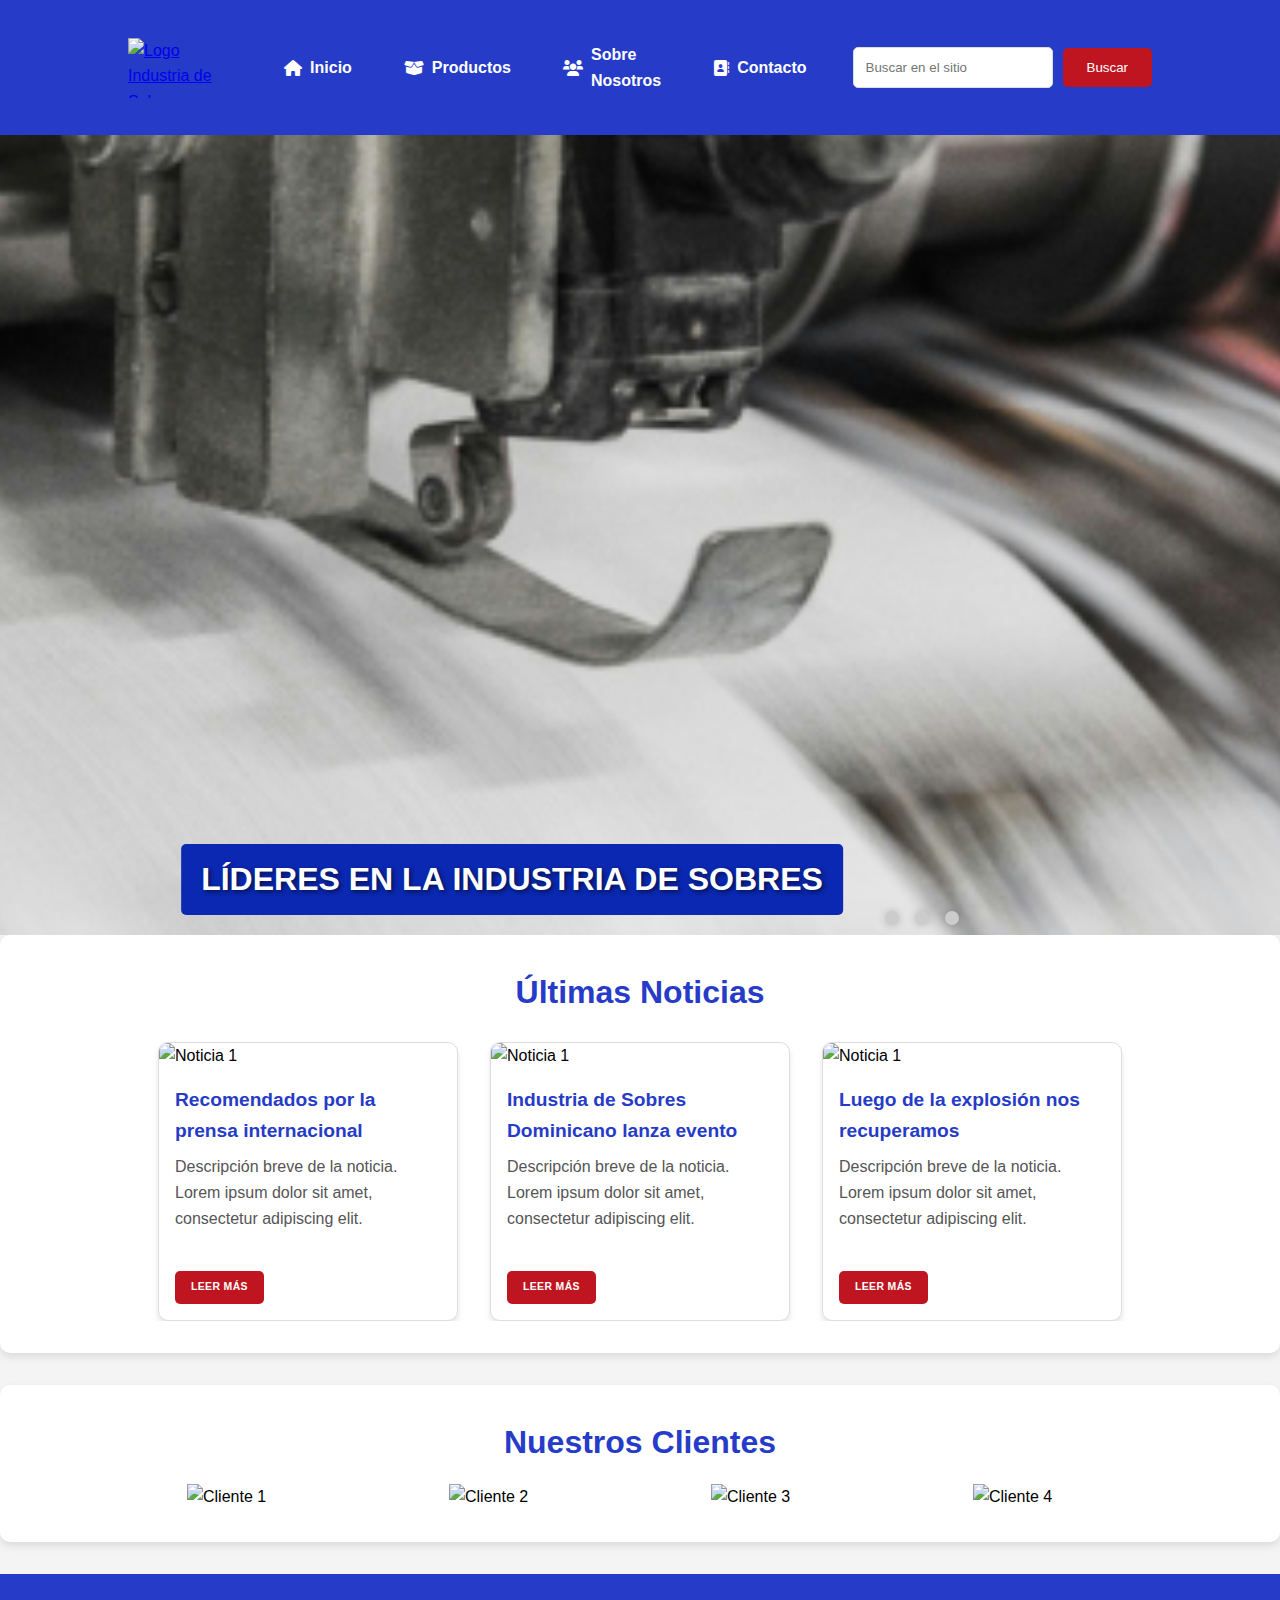
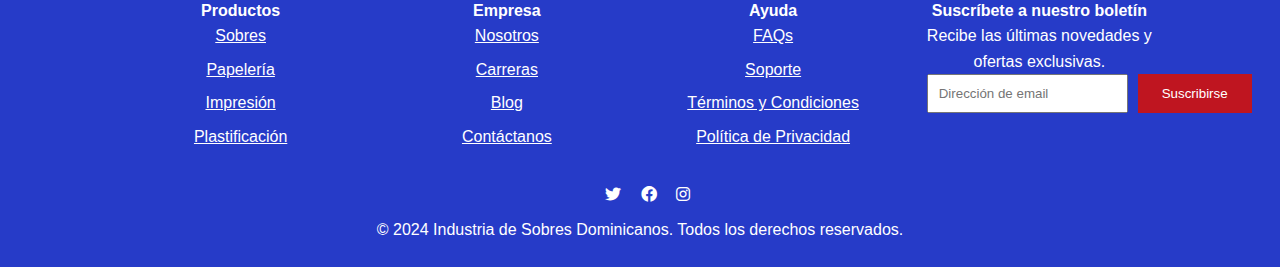
==== index.html @ 10d9c7aa "Add files via upload" ====
<!DOCTYPE html>
<html lang="es">
<head>
    <meta charset="UTF-8">
    <meta name="viewport" content="width=device-width, initial-scale=1.0">
    <title>Inicio - Industria de Sobres Dominicanos</title>
    <link rel="stylesheet" href="estilos.css">
    <link href="https://cdnjs.cloudflare.com/ajax/libs/font-awesome/6.0.0-beta3/css/all.min.css" rel="stylesheet">
    <link rel="icon" href="imagenes/favicon logo isdom.jpg" type="image/jpg">
</head>
<body>
    <header class="site-header">
        <div class="container-header">
            <a href="index.html"><img class="logo" src="imagenes/Logo industria de sobres dominicano.png" alt="Logo Industria de Sobres Dominicanos"></a>
            <nav class="main-nav">
                <ul>
                    <li><a href="index.html"><i class="fa-solid fa-house"></i> Inicio</a></li>
                    <li><a href="productos.html"><i class="fa-solid fa-box-open"></i> Productos</a></li>
                    <li><a href="sobre-nosotros.html"><i class="fa-solid fa-users"></i> Sobre Nosotros</a></li>
                    <li><a href="contacto.html"><i class="fa-solid fa-address-book"></i> Contacto</a></li>
                </ul>
                <div class="busqueda">
                    <input type="text" id="buscar" name="buscar" placeholder="Buscar en el sitio">
                    <button type="button">Buscar</button>
                </div>
            </nav>
        </div>
    </header>

    <main>
        <!-- Sección de Carrusel -->
        <section class="carousel">
            <div class="carousel">
                <div class="carousel-container">
                  
            
                    <div class="carousel-slides">
                        <div class="carousel-slide">
                            <img src="Imagenes/slides/Artboard 1-1.jpg" alt="Slider 1">
                            <div class="caption">LÍDERES EN LA INDUSTRIA DE SOBRES</div>
                        </div>
                        <div class="carousel-slide">
                            <img src="Imagenes/slides/Artboard 1-2.jpg" alt="Slider 2">
                            <div class="caption">COMPROMETIDOS CON LA CALIDAD</div>
                        </div>
                        <div class="carousel-slide">
                            <img src="Imagenes/slides/Artboard 1.jpg" alt="Slider 3">
                            <div class="caption">CON OPORTUNIDADES TODOS LOS MESES</div>
                        </div>
                    </div>
                    
            
                    <div class="carousel-navigation">
                        <label for="slide1"></label>
                        <label for="slide2"></label>
                        <label for="slide3"></label>
                    </div>
                </div>
            </div>
            
        </section>

        <!-- Sección de Noticias -->
        <section class="news">
            <div class="container">
                <h2 class="section-title">Últimas Noticias</h2>
                <div class="news-grid">
                    <!-- Tarjeta de noticia -->
                    <article class="news-card">
                        <img src="imagenes/noticias.jpg" alt="Noticia 1">
                        <div class="news-content">
                            <h3>Recomendados por la prensa internacional</h3>
                            <p>Descripción breve de la noticia. Lorem ipsum dolor sit amet, consectetur adipiscing elit.</p>
                            <a href="#" class="btn">Leer Más</a>
                        </div>
                    </article>
                    <article class="news-card">
                        <img src="imagenes/noticias.jpg" alt="Noticia 1">
                        <div class="news-content">
                            <h3>Industria de Sobres Dominicano lanza evento</h3>
                            <p>Descripción breve de la noticia. Lorem ipsum dolor sit amet, consectetur adipiscing elit.</p>
                            <a href="#" class="btn">Leer Más</a>
                        </div>
                    </article>
                    <article class="news-card">
                        <img src="imagenes/noticias.jpg" alt="Noticia 1">
                        <div class="news-content">
                            <h3>Luego de la explosión nos recuperamos</h3>
                            <p>Descripción breve de la noticia. Lorem ipsum dolor sit amet, consectetur adipiscing elit.</p>
                            <a href="#" class="btn">Leer Más</a>
                        </div>
                    </article>
                </div>
            </div>
        </section>

        <!-- Sección de Clientes -->
        <section class="clients">
            <div class="container">
                <h2 class="section-title">Nuestros Clientes</h2>
                <div class="clients-grid">
                    <div class="client-logo">
                        <img src="imagenes/cliente1.png" alt="Cliente 1">
                    </div>
                    <div class="client-logo">
                        <img src="imagenes/cliente2.png" alt="Cliente 2">
                    </div>
                    <div class="client-logo">
                        <img src="imagenes/cliente3.png" alt="Cliente 3">
                    </div>
                    <div class="client-logo">
                        <img src="imagenes/cliente4.png" alt="Cliente 4">
                    </div>
                </div>
            </div>
        </section>
    </main>

    <footer class="site-footer">
        <div class="footer-container">
            <div class="footer">
                <div class="section">
                    <h4>Productos</h4>
                    <a href="#">Sobres</a>
                    <a href="#">Papelería</a>
                    <a href="#">Impresión</a>
                    <a href="#">Plastificación</a>
                </div>
                <div class="section">
                    <h4>Empresa</h4>
                    <a href="#">Nosotros</a>
                    <a href="#">Carreras</a>
                    <a href="#">Blog</a>
                    <a href="#">Contáctanos</a>
                </div>
                <div class="section">
                    <h4>Ayuda</h4>
                    <a href="#">FAQs</a>
                    <a href="#">Soporte</a>
                    <a href="#">Términos y Condiciones</a>
                    <a href="#">Política de Privacidad</a>
                </div>
                <div class="newsletter">
                    <h4>Suscríbete a nuestro boletín</h4>
                    <p>Recibe las últimas novedades y ofertas exclusivas.</p>
                    <div class="newsletter-input">
                        <input type="email" placeholder="Dirección de email">
                        <button>Suscribirse</button>
                    </div>
                </div>
            </div>
            <div class="bottom">
                <div class="social-links">
                    <a href="#"><i class="fab fa-twitter"></i></a>
                    <a href="#"><i class="fab fa-facebook"></i></a>
                    <a href="#"><i class="fab fa-instagram"></i></a>
                </div>
                <p>© 2024 Industria de Sobres Dominicanos. Todos los derechos reservados.</p>
            </div>
        </div>
    </footer>   
</body>
</html>
---- estilos.css ----
/* General */
* {
    margin: 0;
    padding: 0;
    box-sizing: border-box;
}

body {
    font-family: Arial, sans-serif;
    line-height: 1.6;
    background-color: #f4f4f4;
    color: #000;
}

.container {
    width: 80%;
    margin: 0 auto;
    overflow: hidden;
}

/* Header */
header.site-header {
    background-color: #263bc8;
    color: #ffffff;
    padding: 1.5rem 0;
    display: flex;
    align-items: center;
    justify-content: center;
    box-shadow: 0 4px 6px rgba(0, 0, 0, 0.1);
}

.container-header {
    display: flex;
    align-items: center;
    justify-content: center;
    width: 80%;
}

.logo {
    display: flex;
    align-items: center;
    height: 60px;
    width: auto;
    margin-right: 20px;
}

.main-nav {
    display: flex;
    align-items: center;
    justify-content: center;
}

.main-nav ul {
    list-style: none;
    display: flex;
    align-items: center;
    margin: 0;
    padding: 10px;
    gap: 20px;
}

.main-nav ul li {
    display: flex;
    align-items: center;
}

.main-nav ul li a {
    color: #ffffff;
    text-decoration: none;
    font-weight: bold;
    display: flex;
    align-items: center;
    transition: background-color 0.3s ease, color 0.3s ease;
    padding: 0.5rem 1rem;
    border-radius: 5px;
    gap: 8px;
}

.main-nav ul li a:hover {
    color: #ffffff;
    background-color: #162692;
}

.busqueda {
    display: flex;
    align-items: center;
    margin-left: 20px;
}

.busqueda input {
    width: 200px;
    padding: 0.75rem;
    margin-right: 10px;
    border: 1px solid #dddddd;
    border-radius: 5px;
    transition: border-color 0.3s ease;
}

.busqueda input:focus {
    border-color: #263bc8;
}

.busqueda button {
    background: #bf1520;
    color: #ffffff;
    border: 0;
    padding: 0.75rem 1.5rem;
    cursor: pointer;
    border-radius: 5px;
    transition: background-color 0.3s ease, color 0.3s ease;
}

.busqueda button:hover {
    background: #263bc8;
}

.busqueda button:active {
    background: #ffffff;
    color: #263bc8;
}

/* Estructura general del carrusel */
.carousel {
    width: 100%;
    overflow: hidden;
    position: relative;
    margin: auto;
}

.carousel-container {
    display: flex;
    flex-direction: column;
    align-items: center;
    position: relative;
    width: 100%;
    max-width: 1024px;
    height: 800px;  
} 

.carousel-slides {
    display: flex;
    width: 300%;  
    animation: sliderAnimation 10s infinite;  
}

.carousel-slide {
    width: 100%;
    flex-shrink: 0;
    box-sizing: border-box;
    position: relative;
}

.carousel-slide img {
    width: 100%;
    height: 800px;  
    display: block;
    object-fit: cover;  
}

/* Texto superpuesto en las imágenes */
.carousel-slide .caption {
    position: absolute;
    bottom: 20px;
    left: 50%;
    transform: translateX(-50%);
    color: #ffffff;
    font-size: 2rem;
    font-weight: bold;
    text-shadow: 2px 2px 4px rgba(0, 0, 0, 0.565);  
    background: rgb(10, 40, 177); 
    padding: 10px 20px;
    border-radius: 5px;
    text-align: center;
}

/* Navegación del carrusel */
.carousel-navigation {
    display: flex;
    justify-content: center;
    position: absolute;
    bottom: 10px; 
    left: 90%;
    transform: translateX(-50%);
    z-index: 2;
}

.carousel-navigation label {
    width: 14px;
    height: 14px;
    margin: 0 8px;
    display: flex;
    background: #cccccc;  
    border-radius: 50%;
    cursor: pointer;
    transition: background 0.3s ease, transform 0.3s ease;
    box-shadow: 0 0 8px rgba(0, 0, 0, 0.2);  
}



/* Resaltar el botón activo */
#slide1:checked ~ .carousel-navigation label[for="slide1"],
#slide2:checked ~ .carousel-navigation label[for="slide2"],
#slide3:checked ~ .carousel-navigation label[for="slide3"] {
    background: #263bc8;  
    transform: scale(1.3); / 
}

/* Animación automática para los slides */
@keyframes sliderAnimation {
    0% { transform: translateX(0); }
    20% { transform: translateX(0); }
    25% { transform: translateX(-100%); }
    45% { transform: translateX(-100%); }
    50% { transform: translateX(-200%); }
    70% { transform: translateX(-200%); }
    75% { transform: translateX(0); }
    95% { transform: translateX(0); }
    100% { transform: translateX(0); }
}

@media (max-width: 768px) {
    .carousel-container {
        height: 300px;  
    }

    .carousel-slide img {
        height: 300px;  
    }


    .carousel-navigation label {
        width: 10px;
        height: 10px;
        margin: 0 5px;
    }
}

    /* Slider CSS */
    .slide {
    display: none;
    height: 100%;
    position: absolute;
    width: 100%;
    }

    .slide:first-child {
    display: block;
    }

    .slide img {
    width: 100%;
    height: auto;
    display: block;
    }

    /* Ajuste del contenedor del slider */
    .slide_viewer {
    height: 340px;  
    overflow: hidden;
    position: relative;
    }

    
    .directional_nav .previous_btn, .directional_nav .next_btn {
    cursor: pointer;
    height: 65px;
    opacity: 0.5;
    transition: opacity 0.4s ease-in-out;
    width: 65px;
    }

     
    @keyframes sliderAnimation {
        0% { transform: translateX(0); }
        20% { transform: translateX(0); }
        25% { transform: translateX(-100%); }
        45% { transform: translateX(-100%); }
        50% { transform: translateX(-200%); }
        70% { transform: translateX(-200%); }
        75% { transform: translateX(-300%); }
        95% { transform: translateX(-300%); }
        100% { transform: translateX(0); }
    }
    
    .carousel-slides {
        display: flex;
        width: 400%;  
        animation: sliderAnimation 20s infinite; 
    }

    .slide {
        width: 100%;
        flex-shrink: 0;
        box-sizing: border-box;
        position: relative;
    }
    /* Sección de Noticias */
    .news {
        background-color: #ffffff;
        padding: 2rem 0;
        margin-bottom: 2rem;
        box-shadow: 0 4px 8px rgba(0, 0, 0, 0.1);
        border-radius: 10px;
    }

    .news .section-title {
        font-size: 2rem;
        color: #263bc8;
        margin-bottom: 1.5rem;
    }

    .news-grid {
        display: flex;
        flex-wrap: wrap;
        gap: 2rem;
        justify-content: center;
    }

    .news-card {
        background-color: #ffffff;
        border: 1px solid #dddddd;
        border-radius: 10px;
        overflow: hidden;
        max-width: 300px;
        box-shadow: 0 4px 6px rgba(0, 0, 0, 0.1);
        transition: transform 0.3s ease, box-shadow 0.3s ease;
    }

    .news-card:hover {
        transform: translateY(-5px);
        box-shadow: 0 6px 10px rgba(0, 0, 0, 0.15);
    }

    .news-card img {
        width: 100%;
        height: auto;
    }

    .news-content {
        padding: 1rem;
    }

    .news-content h3 {
        font-size: 1.2rem;
        color: #263bc8;
        margin-bottom: 0.5rem;
    }

    .news-content p {
        font-size: 1rem;
        color: #555;
        margin-bottom: 1rem;
    }

    .news-content .btn {
        display: inline-block;
        padding: 0.5rem 1rem;
        background-color: #bf1520;
        color: #ffffff;
        text-decoration: none;
        border-radius: 5px;
        transition: background-color 0.3s ease;
    }

    .news-content .btn:hover {
        background-color: #263bc8;
    }

    /* Sección de Clientes */
    .clients {
        padding: 2rem 0;
        background-color: #ffffff;
        margin-bottom: 2rem;
        box-shadow: 0 4px 8px rgba(0, 0, 0, 0.1);
        border-radius: 10px;
    }

    .clients .container {
        max-width: 1024px;
        margin: 0 auto;
    }

    .clients .section-title {
        text-align: center;
        margin-bottom: 1rem;
        color: #263bc8;
        font-size: 2rem;
    }

    .clients .clients-grid {
        display: flex;
        justify-content: space-around; 
        align-items: center; 
        flex-wrap: wrap; 
        gap: 1.5rem;
    }

    .clients .client-logo {
        flex: 1 1 auto; 
        display: flex;
        justify-content: center; 
        max-width: 150px; 
        transition: transform 0.3s ease;
    }

    .clients .client-logo img {
        width: 100%;
        height: auto;
        max-width: 120px; 
    }

    .clients .client-logo:hover {
        transform: scale(1.1);
    }

    /* Responsive Design para la Sección de Clientes */
    @media screen and (max-width: 768px) {
        .clients .clients-grid {
            flex-direction: row; 
            flex-wrap: wrap; 
            gap: 1rem;
        }

        .clients .client-logo {
            flex: 1 1 30%; 
            max-width: 100px; 
        }
    }

    @media screen and (max-width: 480px) {
        .clients .clients-grid {
            flex-direction: column;
        }

        .clients .client-logo {
            flex: 1 1 100%; 
            max-width: 150px;
        }
    }

    /* Sección Contacto */
    .contacto {
        padding: 2rem 0;
    }

    .contacto .container {
        display: flex;
        justify-content: space-between;
        align-items: flex-start;
        flex-wrap: wrap; 
        gap: 2rem;
    }

    .formulario {
        width: 55%;
        background: #ffffff;
        padding: 1.5rem;
        border: 1px solid #dddddd;
        border-radius: 10px;
        box-shadow: 0 4px 8px rgba(0, 0, 0, 0.1);
    }

    .formulario h2 {
        text-align: center;
        margin-bottom: 1rem;
        color: #263bc8;
    }

    form label {
        display: block;
        margin-bottom: 0.5rem;
        color: #333;
    }

    form input, form textarea {
        width: 100%;
        padding: 0.75rem;
        margin-bottom: 1rem;
        border: 1px solid #dddddd;
        transition: border-color 0.3s ease;
    }

    form input:focus, form textarea:focus {
        border-color: #263bc8;
    }

    form button {
        background-color: #bf1520;
        color: #ffffff;
        border: 0;
        padding: 0.75rem 1.5rem;
        cursor: pointer;
        width: 100%;
        transition: background-color 0.3s ease;
    }

    form button:hover {
        background: #263bc8;
    }

    form button:active {
        background: #162692;
    }

    /* Sección Sucursales */
    .sucursales {
        width: 40%;
        background: #ffffff;
        padding: 1.5rem;
        border: 1px solid #dddddd;
        border-radius: 10px; 
        box-shadow: 0 4px 8px rgba(0, 0, 0, 0.1); 
    }

    .mapa iframe {
        width: 100%; 
        height: 425px; 
        border-radius: 10px; 
    }

    /* Sección Productos */
    .products {
        padding: 2rem 0;
    }

    .section-title {
        text-align: center;
        margin-bottom: 1rem;
        color: #263bc8;
        font-size: 2rem;
    }

    .section-description {
        text-align: center;
        margin-bottom: 2rem;
        color: #555;
        font-size: 1.2rem;
    }

    /* Card Grid */
    .page-content {
        display: grid;
        grid-gap: 1rem;
        padding: 1rem;
        max-width: 1024px;
        margin: 0 auto;
        font-family: var(--font-sans);
    }

    /* Card Grid */
    .page-content {
        display: grid;
        grid-template-columns: repeat(auto-fit, minmax(250px, 1fr)); 
        gap: 1rem;
        padding: 1rem;
        max-width: 1024px;
        margin: 0 auto;
    }

    /* Card */
    .card {  
        position: relative;
        display: flex;
        flex-direction: column; 
        align-items: center;
        justify-content: center;
        overflow: hidden;
        padding: 1rem;
        width: 100%; 
        height: 400px; 
        text-align: center;
        color: #fff;
        background-color: #263bc8;
        box-shadow: 0 1px 1px rgba(0,0,0,0.1), 
                    0 2px 2px rgba(0,0,0,0.1), 
                    0 4px 4px rgba(0,0,0,0.1), 
                    0 8px 8px rgba(0,0,0,0.1),
                    0 16px 16px rgba(0,0,0,0.1);
    }

    .page-content {
        flex-direction: column; 
        align-items: center; 
    }

    .card:before {
        content: '';
        position: absolute;
        top: 0;
        left: 0;
        width: 100%;
        height: 100%;
        background-size: cover;
        background-position: 0 0;
        transition: transform 1.05s cubic-bezier(0.19, 1, 0.22, 1);
        pointer-events: none;
    }

    .card:after {
        content: '';
        display: block;
        position: absolute;
        top: 0;
        left: 0;
        width: 100%;
        height: 200%;
        pointer-events: none;
        background-image: linear-gradient(
            to bottom,
            hsla(0, 0%, 0%, 0) 0%,
            hsla(0, 0%, 0%, 0.009) 11.7%,
            hsla(0, 0%, 0%, 0.034) 22.1%,
            hsla(0, 0%, 0%, 0.072) 31.2%,
            hsla(0, 0%, 0%, 0.123) 39.4%,
            hsla(0, 0%, 0%, 0.182) 46.6%,
            hsla(0, 0%, 0%, 0.249) 53.1%,
            hsla(0, 0%, 0%, 0.320) 58.9%,
            hsla(0, 0%, 0%, 0.394) 64.3%,
            hsla(0, 0%, 0%, 0.468) 69.3%,
            hsla(0, 0%, 0%, 0.540) 74.1%,
            hsla(0, 0%, 0%, 0.607) 78.8%,
            hsla(0, 0%, 0%, 0.668) 83.6%,
            hsla(0, 0%, 0%, 0.721) 88.7%,
            hsla(0, 0%, 0%, 0.762) 94.1%,
            hsla(0, 0%, 0%, 0.790) 100%
        );
        transform: translateY(-50%);
        transition: transform 1.4s cubic-bezier(0.19, 1, 0.22, 1);
    }


    .content {
        position: relative;
        display: flex;
        flex-direction: column;
        align-items: center;
        width: 100%;
        padding: 1rem;
        transition: transform 700ms cubic-bezier(0.19, 1, 0.22, 1);
        z-index: 1;
    }

    .title {
        font-size: 1.3rem;
        font-weight: bold;
        line-height: 1.2;
    }

    .copy {
        font-family: 'Cardo', serif;
        font-size: 1.125rem;
        font-style: italic;
        line-height: 1.35;
    }

    .btn {
        cursor: pointer;
        margin-top: 1.5rem;
        padding: 0.75rem 1.5rem;
        font-size: 0.65rem;
        font-weight: bold;
        letter-spacing: 0.025rem;
        text-transform: uppercase;
        color: white;
        background-color: #bf1520;
        border: none;
    }

    .btn:hover {
        background-color: #263bc8;
    }

    .btn:active {
        background-color: #ffffff;
        color: #263bc8;
    }




    /* Responsive Design */
    @media (hover: hover) and (min-width: 600px) {
        .card:after {
            transform: translateY(0);
        }

        .content {
            transform: translateY(calc(100% - 4.5rem));
        }

        .card:hover,
        .card:focus-within {
            align-items: center;
            &:before { transform: translateY(-4%); }
            &:after { transform: translateY(-50%); }
            .content {
                transform: translateY(0);
                > *:not(.title) {
                    opacity: 1;
                    transform: translateY(0);
                    transition-delay: 87.5ms;
                }
            }
        }

        .card:focus-within {
            &:before,
            &:after,
            .content,
            .content > *:not(.title) {
                transition-duration: 0s;
            }
        }
    }


    @media screen and (max-width: 768px) {
        .container-header {
            flex-direction: column;
            align-items: center;
        }

        .main-nav ul {
            flex-direction: column;
            margin-top: 10px;
        }

        .busqueda {
            margin-top: 10px;
        }

        .busqueda input {
            width: 90%;
        }

        .busqueda button {
            width: 90%;
        }

        .formulario, .sucursales {
            width: 100%;
            margin-bottom: 20px;
        }

        .footer {
            flex-direction: column;
            align-items: center;
        }

        .section, .newsletter {
            width: 90%;
            margin-bottom: 1rem;
        }

        .about-us article {
            flex-direction: column;
            text-align: center;
        }

        .about-us .image {
            order: -1;
        }

        .about-us .our-story .image {
            order: 1;
        }

        .card {
            width: 90%; 
            max-height: 100vb; 
        }
        
    }

    @media screen and (max-width: 480px) {
        .main-nav ul li {
            margin-right: 0;
        }
    }

    @media (min-width: 600px) {
        .page-content {
            grid-template-columns: repeat(2, 1fr);
        }
    }

    @media (min-width: 800px) {
        .page-content {
            grid-template-columns: repeat(4, 1fr);
        }
    }

    /* Footer */
    footer.site-footer {
        background-color: #263bc8;
        color: #ffffff;
        text-align: center;
        padding: 1.5rem 0;
    }

    .footer-container {
        width: 80%;
        margin: auto;
    }

    .footer {
        display: flex;
        justify-content: space-between;
        flex-wrap: wrap;
    }

    .section, .newsletter {
        width: 22%;
    }

    .newsletter-input {
        display: flex;
        align-items: center;
    }

    .newsletter input {
        flex: 1;
        padding: 10px;
        margin-right: 10px;
    }

    .newsletter button {
        background-color: #bf1520;
        border: none;
        padding: 0.75rem 1.5rem;
        cursor: pointer;
        color: #ffffff;
        transition: background-color 0.3s ease, transform 0.2s;
    }

    .newsletter button:hover {
        background-color: #263bc8;
    }

    .newsletter button:active {
        background-color: #ffffff;
        color: #263bc8;
    }

    .bottom {
        margin-top: 1.5rem;
        display: flex;
        flex-direction: column;
        align-items: center;
    }

    .bottom .social-links {
        margin-bottom: 10px;
    }

    .bottom p {
        margin: 0;
    }

    .bottom a {
        color: #ffffff;
        text-decoration: none;
        margin-left: 15px;
        transition: color 0.3s ease;
    }

    .bottom a:hover {
        color: #bf1520;
    }

    .bottom a:active {
        color: #162692;
    }

    .footer .section a {
        color: #ffffff;
        display: block;
        margin-bottom: 0.5rem;
    }

    .footer .section a:hover {
        text-decoration: underline;
    }


    /* Sección de Noticias */
    .news {
        background-color: #ffffff;
        padding: 2rem 0;
        margin-bottom: 2rem;
        box-shadow: 0 4px 8px rgba(0, 0, 0, 0.1);
        border-radius: 10px;
    }

    .news .section-title {
        font-size: 2rem;
        color: #263bc8;
        margin-bottom: 1.5rem;
    }

    .news-grid {
        display: flex;
        flex-wrap: wrap;
        gap: 2rem;
        justify-content: center;
    }

    .news-card {
        background-color: #ffffff;
        border: 1px solid #dddddd;
        border-radius: 10px;
        overflow: hidden;
        max-width: 300px;
        box-shadow: 0 4px 6px rgba(0, 0, 0, 0.1);
        transition: transform 0.3s ease, box-shadow 0.3s ease;
    }

    .news-card:hover {
        transform: translateY(-5px);
        box-shadow: 0 6px 10px rgba(0, 0, 0, 0.15);
    }

    .news-card img {
        width: 100%;
        height: auto;
    }

    .news-content {
        padding: 1rem;
    }

    .news-content h3 {
        font-size: 1.2rem;
        color: #263bc8;
        margin-bottom: 0.5rem;
    }

    .news-content p {
        font-size: 1rem;
        color: #555;
        margin-bottom: 1rem;
    }

    .news-content .btn {
        display: inline-block;
        padding: 0.5rem 1rem;
        background-color: #bf1520;
        color: #ffffff;
        text-decoration: none;
        border-radius: 5px;
        transition: background-color 0.3s ease;
    }

    .news-content .btn:hover {
        background-color: #263bc8;
    }

    /* Sección de Clientes */
    .clients {
        padding: 2rem 0;
        background-color: #ffffff;
        margin-bottom: 2rem;
        box-shadow: 0 4px 8px rgba(0, 0, 0, 0.1);
        border-radius: 10px;
    }

    .clients .container {
        max-width: 1024px;
        margin: 0 auto;
    }

    .clients .section-title {
        text-align: center;
        margin-bottom: 1rem;
        color: #263bc8;
        font-size: 2rem;
    }

    .clients .clients-grid {
        display: flex;
        justify-content: space-around; 
        align-items: center; 
        flex-wrap: wrap; 
        gap: 1.5rem;
    }

    .clients .client-logo {
        flex: 1 1 auto; 
        display: flex;
        justify-content: center; 
        max-width: 150px; 
        transition: transform 0.3s ease;
    }

    .clients .client-logo img {
        width: 100%;
        height: auto;
        max-width: 120px; 
    }

    .clients .client-logo:hover {
        transform: scale(1.1);
    }

    /* Responsive Design para la Sección de Clientes */
    @media screen and (max-width: 768px) {
        .clients .clients-grid {
            flex-direction: row; 
            flex-wrap: wrap; 
            gap: 1rem;
        }

        .clients .client-logo {
            flex: 1 1 30%; 
            max-width: 100px; 
        }
    }

    @media screen and (max-width: 480px) {
        .clients .clients-grid {
            flex-direction: column;
        }

        .clients .client-logo {
            flex: 1 1 100%; 
            max-width: 150px;
        }
    }

    /* Sección Contacto */
    .contacto {
        padding: 2rem 0;
    }

    .contacto .container {
        display: flex;
        justify-content: space-between;
        align-items: flex-start;
        flex-wrap: wrap; 
        gap: 2rem;
    }

    .formulario {
        width: 55%;
        background: #ffffff;
        padding: 1.5rem;
        border: 1px solid #dddddd;
        border-radius: 10px;
        box-shadow: 0 4px 8px rgba(0, 0, 0, 0.1);
    }

    .formulario h2 {
        text-align: center;
        margin-bottom: 1rem;
        color: #263bc8;
    }

    form label {
        display: block;
        margin-bottom: 0.5rem;
        color: #333;
    }

    form input, form textarea {
        width: 100%;
        padding: 0.75rem;
        margin-bottom: 1rem;
        border: 1px solid #dddddd;
        transition: border-color 0.3s ease;
    }

    form input:focus, form textarea:focus {
        border-color: #263bc8;
    }

    form button {
        background-color: #bf1520;
        color: #ffffff;
        border: 0;
        padding: 0.75rem 1.5rem;
        cursor: pointer;
        width: 100%;
        transition: background-color 0.3s ease;
    }

    form button:hover {
        background: #263bc8;
    }

    form button:active {
        background: #162692;
    }

    /* Sección Sucursales */
    .sucursales {
        width: 40%;
        background: #ffffff;
        padding: 1.5rem;
        border: 1px solid #dddddd;
        border-radius: 10px; 
        box-shadow: 0 4px 8px rgba(0, 0, 0, 0.1); 
    }

    .mapa iframe {
        width: 100%; 
        height: 425px; 
        border-radius: 10px; 
    }

    /* Sección Sobre Nosotros */

    /* Ajustes generales para las tarjetas */
    .about-us article {
        display: flex;
        align-items: center;
        justify-content: space-between;
        justify-items: center;
        gap: 1rem; 
        box-shadow: 0 4px 8px rgba(0, 0, 0, 0.1);
        margin-bottom: 1.5rem;  
        padding: 1.5rem;  
        border-radius: 10px;
        background-color: #fff; 
    }

    /* Ajustes específicos para la altura del contenido */
    .about-us .content {
        flex: 1;
        text-align: center;
        padding: 0.5rem;  
    }

    /* Ajustes para la imagen */
    .about-us .image {
        flex: 1;
        display: flex;
        justify-content: center;
        align-items: center;
        max-width: 200px; 
        padding: 0.5rem; 
    }

    .about-us .image img {
        width: 100%;
        height: auto;  
        border-radius: 50%;  
    }


    /* Tarjeta Nuestra Misión */
    .our-mission {
        background-color: #f9f9f9;
        padding: 1rem;  
        margin-bottom: 1.5rem;  
    }

    /* Tarjeta Nuestra Historia */
    .our-story {
        background-color: #f1f1f1;
        padding: 1rem;
        margin-bottom: 1.5rem;
    }

    /* Tarjeta Quienes Somos */
    .who-we-are {
        background-color: #e9e9e9;
        padding: 1rem;
        margin-bottom: 1.5rem;
    }

    /* Ajustes responsivos */
    @media (max-width: 768px) {
        .about-us article {
            flex-direction: column;
            text-align: center;
        }

        .about-us .image {
            order: -1;
            margin-bottom: 1rem;
            max-width: 150px; 
        }

        .about-us .content {
            padding: 0.5rem;  
        }

        .about-us .image img {
            max-width: 100%; 
        }
    }


    .our-story {
        flex-direction: row-reverse;
    }

    /* Sección Productos */
    .products {
        padding: 2rem 0;
    }

    .section-title {
        text-align: center;
        margin-bottom: 1rem;
        color: #263bc8;
        font-size: 2rem;
    }

    .section-description {
        text-align: center;
        margin-bottom: 2rem;
        color: #555;
        font-size: 1.2rem;
    }

    /* Card Grid */
    .page-content {
        display: grid;
        grid-gap: 1rem;
        padding: 1rem;
        max-width: 1024px;
        margin: 0 auto;
        font-family: var(--font-sans);
    }

    /* Card Grid */
    .page-content {
        display: grid;
        grid-template-columns: repeat(auto-fit, minmax(250px, 1fr)); 
        gap: 1rem;
        padding: 1rem;
        max-width: 1024px;
        margin: 0 auto;
    }

    /* Card */
    .card {  
        position: relative;
        display: flex;
        flex-direction: column; 
        align-items: center;
        justify-content: center;
        overflow: hidden;
        padding: 1rem;
        width: 100%; 
        height: 400px; 
        text-align: center;
        color: #fff;
        background-color: #263bc8;
        box-shadow: 0 1px 1px rgba(0,0,0,0.1), 
                    0 2px 2px rgba(0,0,0,0.1), 
                    0 4px 4px rgba(0,0,0,0.1), 
                    0 8px 8px rgba(0,0,0,0.1),
                    0 16px 16px rgba(0,0,0,0.1);
    }

    .page-content {
        flex-direction: column; 
        align-items: center; 
    }

    .card:before {
        content: '';
        position: absolute;
        top: 0;
        left: 0;
        width: 100%;
        height: 100%;
        background-size: cover;
        background-position: 0 0;
        transition: transform 1.05s cubic-bezier(0.19, 1, 0.22, 1);
        pointer-events: none;
    }

    .card:after {
        content: '';
        display: block;
        position: absolute;
        top: 0;
        left: 0;
        width: 100%;
        height: 200%;
        pointer-events: none;
        background-image: linear-gradient(
            to bottom,
            hsla(0, 0%, 0%, 0) 0%,
            hsla(0, 0%, 0%, 0.009) 11.7%,
            hsla(0, 0%, 0%, 0.034) 22.1%,
            hsla(0, 0%, 0%, 0.072) 31.2%,
            hsla(0, 0%, 0%, 0.123) 39.4%,
            hsla(0, 0%, 0%, 0.182) 46.6%,
            hsla(0, 0%, 0%, 0.249) 53.1%,
            hsla(0, 0%, 0%, 0.320) 58.9%,
            hsla(0, 0%, 0%, 0.394) 64.3%,
            hsla(0, 0%, 0%, 0.468) 69.3%,
            hsla(0, 0%, 0%, 0.540) 74.1%,
            hsla(0, 0%, 0%, 0.607) 78.8%,
            hsla(0, 0%, 0%, 0.668) 83.6%,
            hsla(0, 0%, 0%, 0.721) 88.7%,
            hsla(0, 0%, 0%, 0.762) 94.1%,
            hsla(0, 0%, 0%, 0.790) 100%
        );
        transform: translateY(-50%);
        transition: transform 1.4s cubic-bezier(0.19, 1, 0.22, 1);
    }


    .content {
        position: relative;
        display: flex;
        flex-direction: column;
        align-items: center;
        width: 100%;
        padding: 1rem;
        transition: transform 700ms cubic-bezier(0.19, 1, 0.22, 1);
        z-index: 1;
    }

    .title {
        font-size: 1.3rem;
        font-weight: bold;
        line-height: 1.2;
    }

    .copy {
        font-family: 'Cardo', serif;
        font-size: 1.125rem;
        font-style: italic;
        line-height: 1.35;
    }

    .btn {
        cursor: pointer;
        margin-top: 1.5rem;
        padding: 0.75rem 1.5rem;
        font-size: 0.65rem;
        font-weight: bold;
        letter-spacing: 0.025rem;
        text-transform: uppercase;
        color: white;
        background-color: #bf1520;
        border: none;
    }

    .btn:hover {
        background-color: #263bc8;
    }

    .btn:active {
        background-color: #ffffff;
        color: #263bc8;
    }




    /* Responsive Design */
    @media (hover: hover) and (min-width: 600px) {
        .card:after {
            transform: translateY(0);
        }

        .content {
            transform: translateY(calc(100% - 4.5rem));
        }

        .card:hover,
        .card:focus-within {
            align-items: center;
            &:before { transform: translateY(-4%); }
            &:after { transform: translateY(-50%); }
            .content {
                transform: translateY(0);
                > *:not(.title) {
                    opacity: 1;
                    transform: translateY(0);
                    transition-delay: 87.5ms;
                }
            }
        }

        .card:focus-within {
            &:before,
            &:after,
            .content,
            .content > *:not(.title) {
                transition-duration: 0s;
            }
        }
    }


    @media screen and (max-width: 768px) {
        .container-header {
            flex-direction: column;
            align-items: center;
        }

        .main-nav ul {
            flex-direction: column;
            margin-top: 10px;
        }

        .busqueda {
            margin-top: 10px;
        }

        .busqueda input {
            width: 90%;
        }

        .busqueda button {
            width: 90%;
        }

        .formulario, .sucursales {
            width: 100%;
            margin-bottom: 20px;
        }

        .footer {
            flex-direction: column;
            align-items: center;
        }

        .section, .newsletter {
            width: 90%;
            margin-bottom: 1rem;
        }

        .about-us article {
            flex-direction: column;
            text-align: center;
        }

        .about-us .image {
            order: -1;
        }

        .about-us .our-story .image {
            order: 1;
        }

        .card {
            width: 90%; 
            max-height: 100vb; 
        }
        
    }

    @media screen and (max-width: 480px) {
        .main-nav ul li {
            margin-right: 0;
        }
    }

    @media (min-width: 600px) {
        .page-content {
            grid-template-columns: repeat(2, 1fr);
        }
    }

    @media (min-width: 800px) {
        .page-content {
            grid-template-columns: repeat(4, 1fr);
        }
    }

    /* Footer */
    footer.site-footer {
        background-color: #263bc8;
        color: #ffffff;
        text-align: center;
        padding: 1.5rem 0;
    }

    .footer-container {
        width: 80%;
        margin: auto;
    }

    .footer {
        display: flex;
        justify-content: space-between;
        flex-wrap: wrap;
    }

    .section, .newsletter {
        width: 22%;
    }

    .newsletter-input {
        display: flex;
        align-items: center;
    }

    .newsletter input {
        flex: 1;
        padding: 10px;
        margin-right: 10px;
    }

    .newsletter button {
        background-color: #bf1520;
        border: none;
        padding: 0.75rem 1.5rem;
        cursor: pointer;
        color: #ffffff;
        transition: background-color 0.3s ease, transform 0.2s;
    }

    .newsletter button:hover {
        background-color: #263bc8;
    }

    .newsletter button:active {
        background-color: #ffffff;
        color: #263bc8;
    }

    .bottom {
        margin-top: 1.5rem;
        display: flex;
        flex-direction: column;
        align-items: center;
    }

    .bottom .social-links {
        margin-bottom: 10px;
    }

    .bottom p {
        margin: 0;
    }

    .bottom a {
        color: #ffffff;
        text-decoration: none;
        margin-left: 15px;
        transition: color 0.3s ease;
    }

    .bottom a:hover {
        color: #bf1520;
    }

    .bottom a:active {
        color: #162692;
    }

    .footer .section a {
        color: #ffffff;
        display: block;
        margin-bottom: 0.5rem;
    }

    .footer .section a:hover {
        text-decoration: underline;
    }
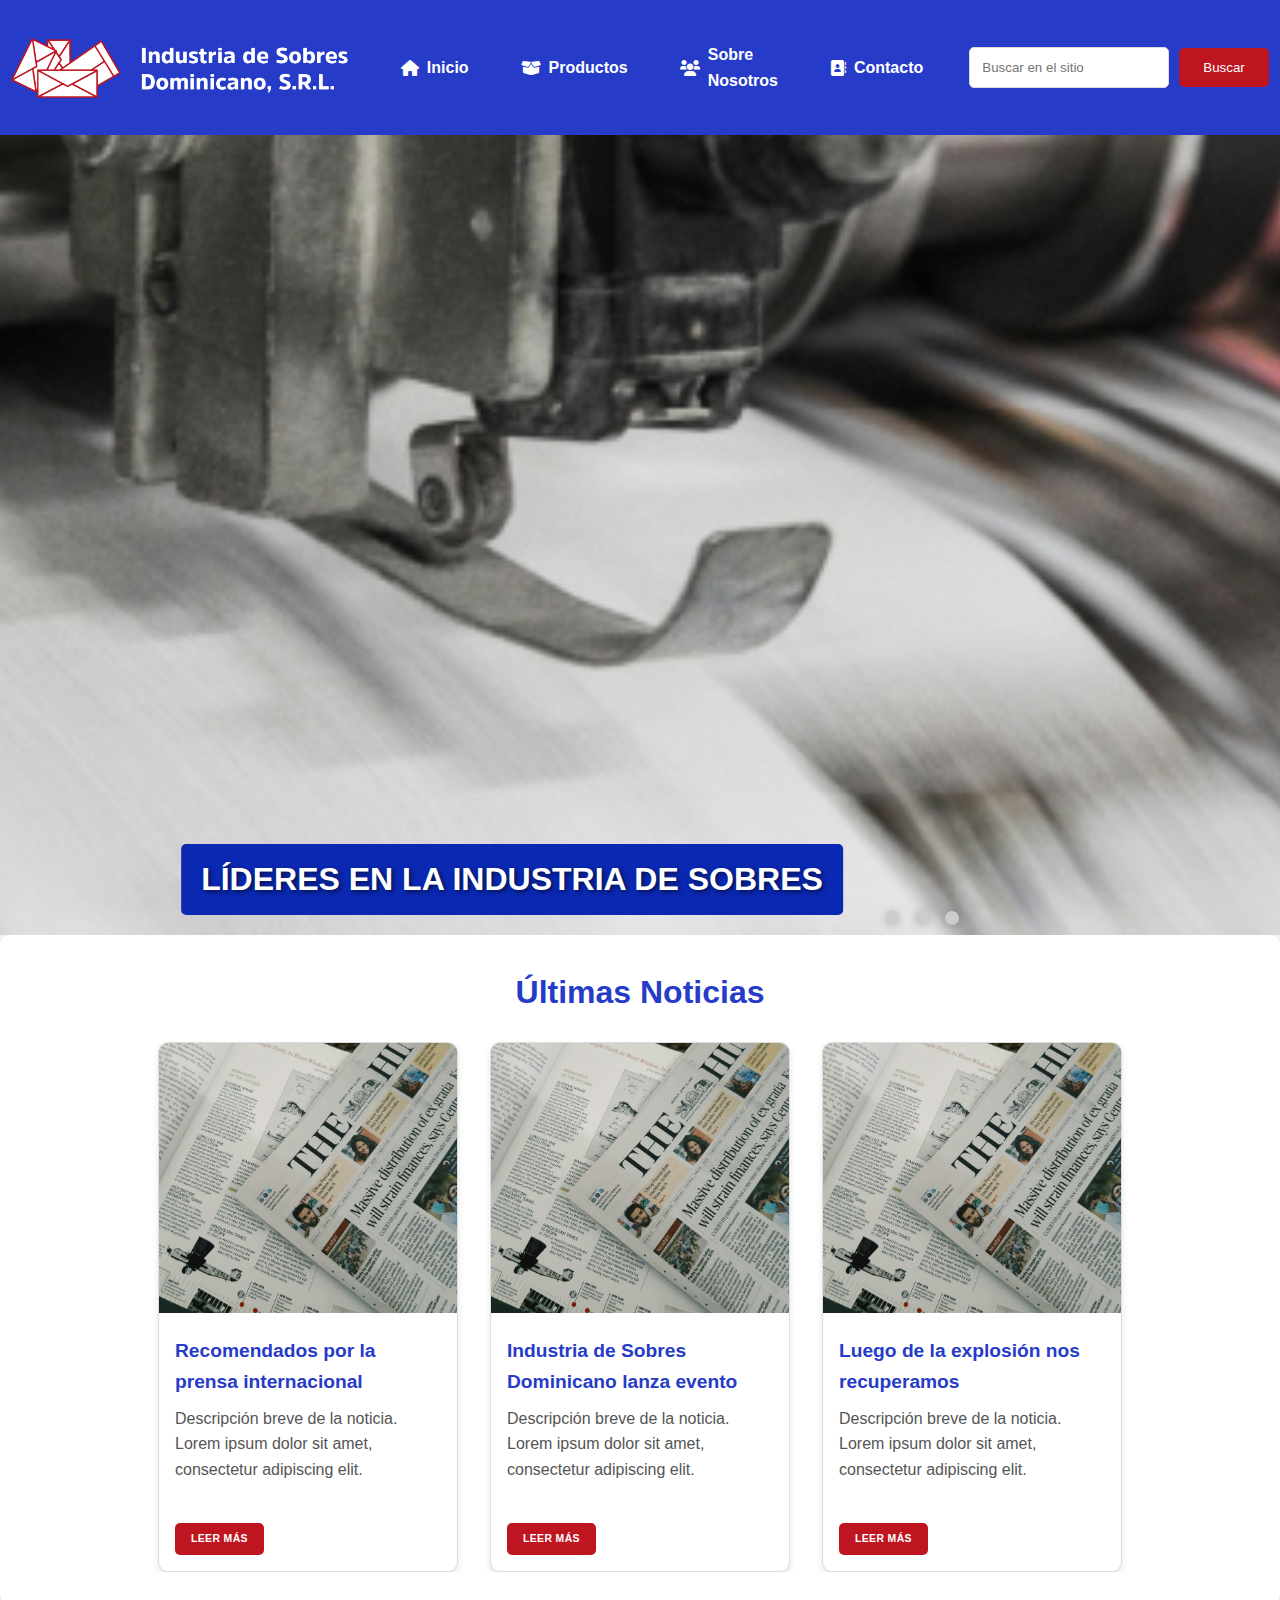
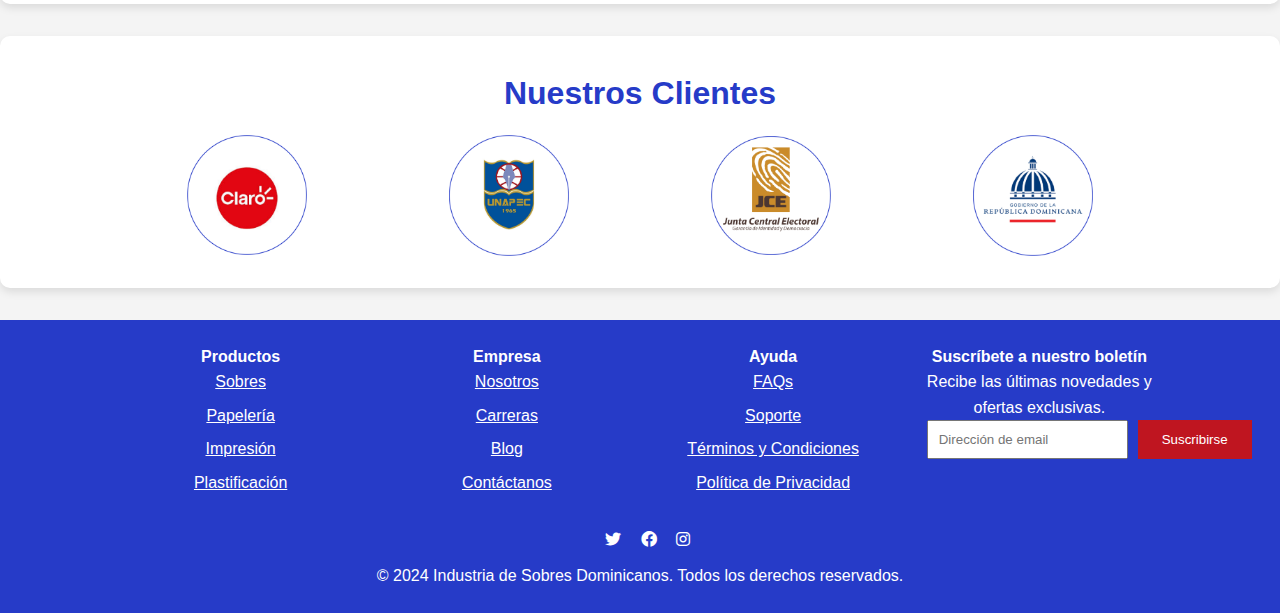
==== commit 30950707: "Add files via upload" ====
--- a/index.html
+++ b/index.html
@@ -11,7 +11,7 @@
 <body>
     <header class="site-header">
         <div class="container-header">
-            <a href="index.html"><img class="logo" src="imagenes/Logo industria de sobres dominicano.png" alt="Logo Industria de Sobres Dominicanos"></a>
+                <a href="index.html"><img class="logo" src="Imagenes/Logo industria de sobres dominicano.png" alt="Logo Industria de Sobres Dominicanos"></a>
             <nav class="main-nav">
                 <ul>
                     <li><a href="index.html"><i class="fa-solid fa-house"></i> Inicio</a></li>
@@ -67,7 +67,7 @@
                 <div class="news-grid">
                     <!-- Tarjeta de noticia -->
                     <article class="news-card">
-                        <img src="imagenes/noticias.jpg" alt="Noticia 1">
+                        <img src="Imagenes/noticias.jpg" alt="Noticia 1">
                         <div class="news-content">
                             <h3>Recomendados por la prensa internacional</h3>
                             <p>Descripción breve de la noticia. Lorem ipsum dolor sit amet, consectetur adipiscing elit.</p>
@@ -75,7 +75,7 @@
                         </div>
                     </article>
                     <article class="news-card">
-                        <img src="imagenes/noticias.jpg" alt="Noticia 1">
+                        <img src="Imagenes/noticias.jpg" alt="Noticia 1">
                         <div class="news-content">
                             <h3>Industria de Sobres Dominicano lanza evento</h3>
                             <p>Descripción breve de la noticia. Lorem ipsum dolor sit amet, consectetur adipiscing elit.</p>
@@ -83,7 +83,7 @@
                         </div>
                     </article>
                     <article class="news-card">
-                        <img src="imagenes/noticias.jpg" alt="Noticia 1">
+                        <img src="Imagenes/noticias.jpg" alt="Noticia 1">
                         <div class="news-content">
                             <h3>Luego de la explosión nos recuperamos</h3>
                             <p>Descripción breve de la noticia. Lorem ipsum dolor sit amet, consectetur adipiscing elit.</p>
@@ -100,16 +100,16 @@
                 <h2 class="section-title">Nuestros Clientes</h2>
                 <div class="clients-grid">
                     <div class="client-logo">
-                        <img src="imagenes/cliente1.png" alt="Cliente 1">
+                        <img src="Imagenes/cliente1.png" alt="Cliente 1">
                     </div>
                     <div class="client-logo">
-                        <img src="imagenes/cliente2.png" alt="Cliente 2">
+                        <img src="Imagenes/cliente2.png" alt="Cliente 2">
                     </div>
                     <div class="client-logo">
-                        <img src="imagenes/cliente3.png" alt="Cliente 3">
+                        <img src="Imagenes/cliente3.png" alt="Cliente 3">
                     </div>
                     <div class="client-logo">
-                        <img src="imagenes/cliente4.png" alt="Cliente 4">
+                        <img src="Imagenes/cliente4.png" alt="Cliente 4">
                     </div>
                 </div>
             </div>
